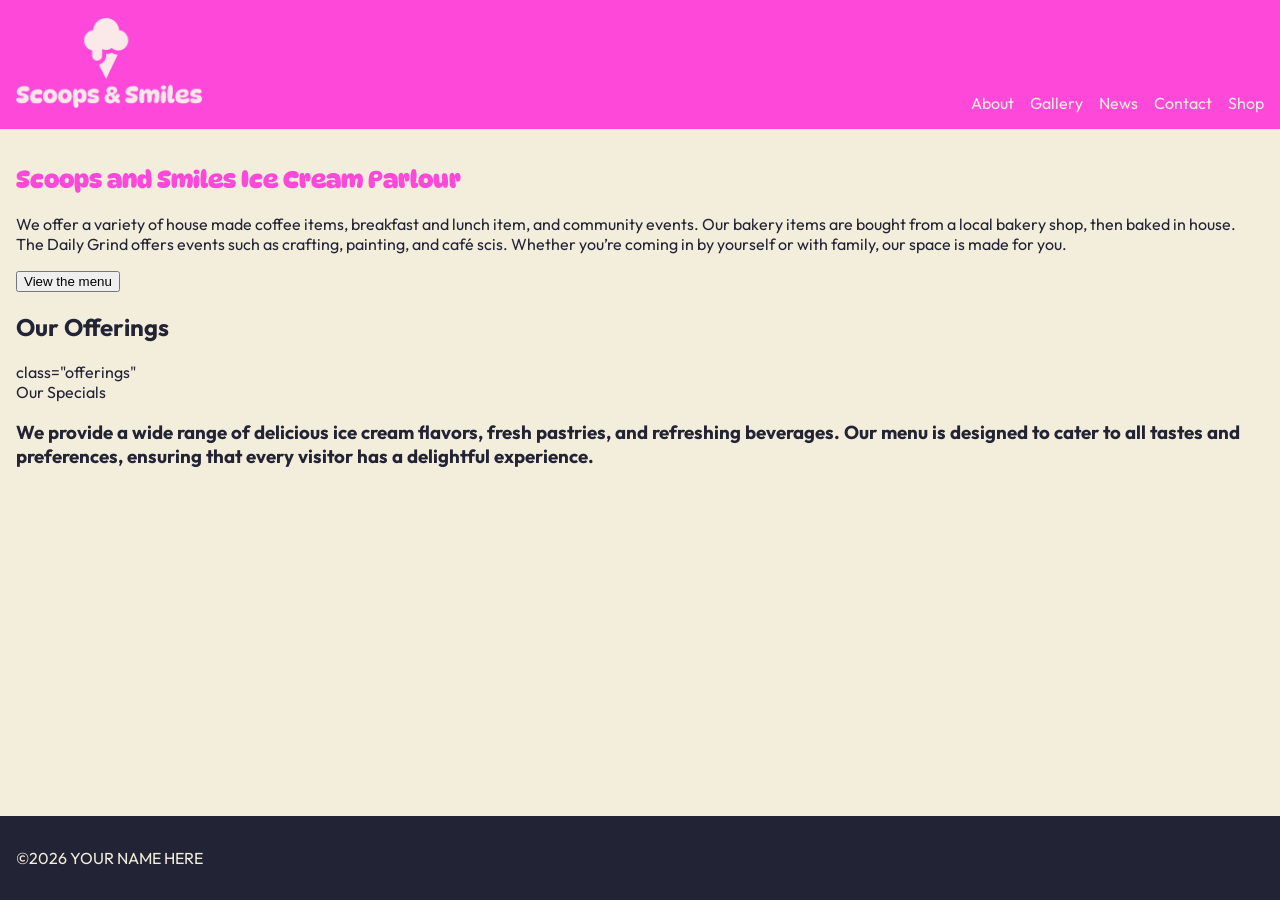
==== project2 2/index.html @ 6a730b3c "Add files via upload" ====
<!doctype html>
<html lang="en">
	<head>
		<meta charset="UTF-8" />
		<meta name="viewport" content="width=device-width, initial-scale=1.0" />
		<title>Scoops and Smiles Ice Cream Parlour</title>
		<!-- Google fonts code-->
		<link rel="preconnect" href="https://fonts.googleapis.com" />
		<link rel="preconnect" href="https://fonts.gstatic.com" crossorigin />
		<link
			href="https://fonts.googleapis.com/css2?family=DynaPuff:wght@600&family=Outfit:wght@400&display=swap"
			rel="stylesheet"
		/>
		<!-- End Google fonts code-->

		<link rel="stylesheet" href="style.css" />
	</head>
	<body>
		<header>
			<a href="index.html"
				><img src="img/logo.png" class="logo" alt="Scoops and Smiles Ice Cream Parlour logo"
			/></a>
			<nav>
				<a href="about.html">About </a>
				<a href="gallery.html">Gallery</a>
				<a href="news.html">News</a>
				<a href="contact.html">Contact</a>
				<a href="shop.html">Shop</a>
			</nav>
		</header>

		<main>
			<section>
			<h1>Scoops and Smiles Ice Cream Parlour</h1>
			<p>
				We offer a variety of house made coffee items, breakfast and lunch item, and community events. Our bakery items are bought from a local bakery shop, then baked in house. The Daily Grind offers events such as crafting, painting, and café scis. Whether you’re coming in by yourself or with family, our space is made for you.
			</p>
			<button>View the menu</button>
			</section>
			<h2>Our Offerings</h2>
				class="offerings"
				<div
				<h2>Our Specials</h2>
				<div Pastries></div>
				<div Food Items></div>
				<div Community></div>
					<h3 specials</h2>
				We provide a wide range of delicious ice cream flavors, fresh pastries, and refreshing beverages. Our menu is designed to cater to all tastes and preferences, ensuring that every visitor has a delightful experience.
			</div>
		</main>

		<footer>
			<p>©2026 YOUR NAME HERE</p>
		</footer>
	</body>
</html>
---- project2 2/style.css ----
:root {
	--color-dark: #222435;
	--color-light: #f3eddb;
	--color-brand: #fd48d9;
	--grid-size: 16px;
}

* {
	box-sizing: border-box;
}

html,
body {
	margin: 0;
	padding: 0;
}

body {
	display: flex;
	flex-direction: column;
	align-items: stretch;
	min-height: 100vh;
	color: var(--color-dark);
	background-color: var(--color-light);
	font-family: 'Outfit', sans-serif;
}

header {
	background-color: var(--color-dark);
	display: flex;
	align-items: center;
	padding: var(--grid-size);
}

main {
	flex: 1;
	padding: var(--grid-size);
}

h1
{
	font-family: 'DynaPuff', cursive;
	color: var(--color-brand);
}

footer {
	padding: var(--grid-size);
	color: var(--color-light);
	background-color: var(--color-dark);
}

img.logo {
	height: 93px;
	width: auto;
}

header {
	background: var(--color-brand);
	display: flex;
	justify-content: space-between;
	align-items: flex-end;
}

header nav {
	display: flex;
	gap: 16px;
}
header nav a {
	text-decoration: none;
	color: var(--color-light);
}
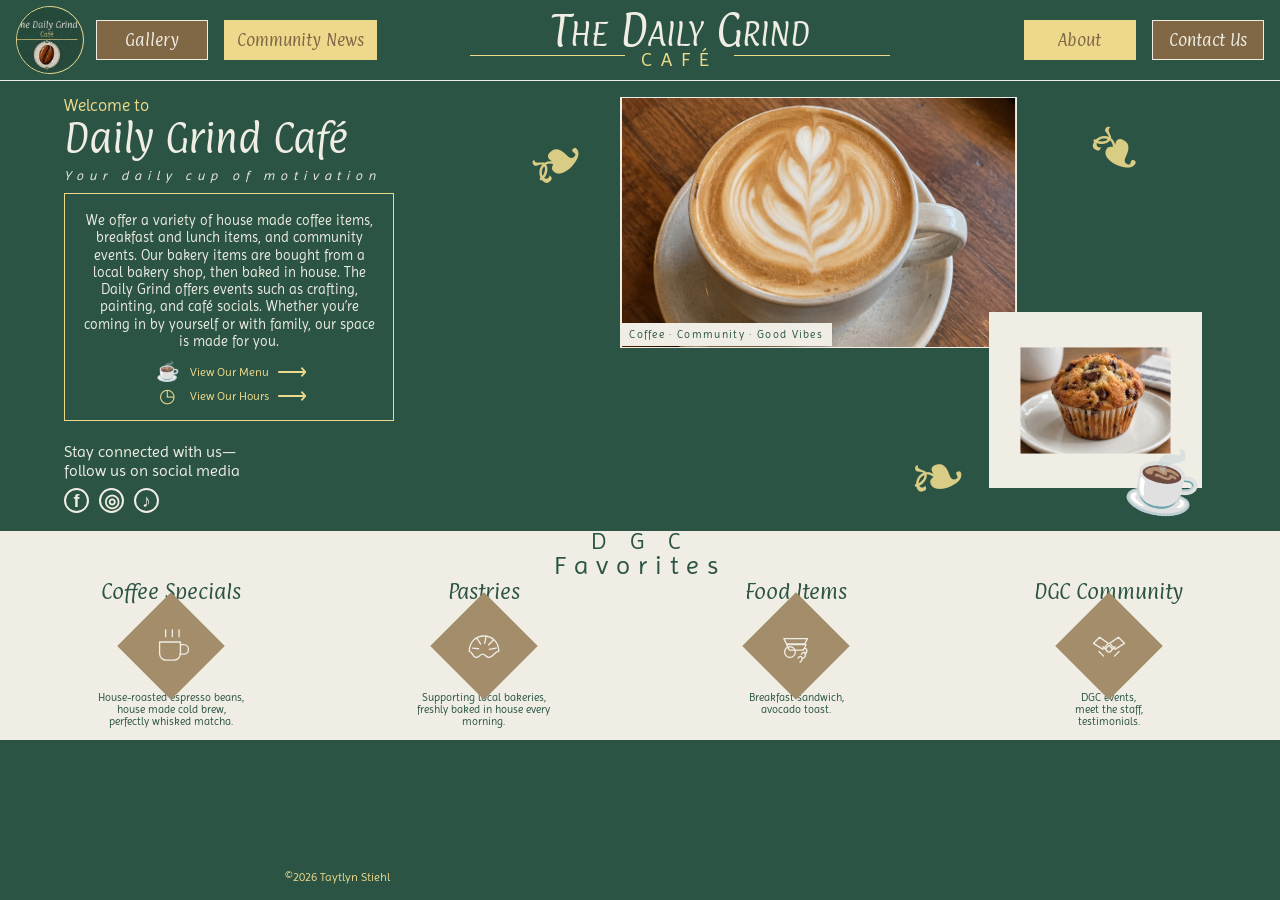
==== commit daaf7721: "Add files via upload" ====
--- a/project2 2/index.html
+++ b/project2 2/index.html
@@ -3,54 +3,124 @@
 	<head>
 		<meta charset="UTF-8" />
 		<meta name="viewport" content="width=device-width, initial-scale=1.0" />
-		<title>Scoops and Smiles Ice Cream Parlour</title>
-		<!-- Google fonts code-->
+		<title>The Daily Grind Café</title>
 		<link rel="preconnect" href="https://fonts.googleapis.com" />
 		<link rel="preconnect" href="https://fonts.gstatic.com" crossorigin />
 		<link
-			href="https://fonts.googleapis.com/css2?family=DynaPuff:wght@600&family=Outfit:wght@400&display=swap"
+			href="https://fonts.googleapis.com/css2?family=Imprima&family=Paprika&display=swap"
 			rel="stylesheet"
 		/>
-		<!-- End Google fonts code-->
-
 		<link rel="stylesheet" href="style.css" />
 	</head>
 	<body>
-		<header>
-			<a href="index.html"
-				><img src="img/logo.png" class="logo" alt="Scoops and Smiles Ice Cream Parlour logo"
-			/></a>
-			<nav>
-				<a href="about.html">About </a>
-				<a href="gallery.html">Gallery</a>
-				<a href="news.html">News</a>
-				<a href="contact.html">Contact</a>
-				<a href="shop.html">Shop</a>
+		<header class="landing-header">
+			<a class="landing-logo" href="index.html" aria-label="The Daily Grind Café home">
+				<img src="img/logo.png" alt="" />
+			</a>
+			<nav class="landing-nav landing-nav-left" aria-label="Main navigation">
+				<a class="landing-nav-link" href="gallery.html">Gallery</a>
+				<a class="landing-nav-link highlighted" href="news.html">Community News</a>
+			</nav>
+			<a class="landing-wordmark" href="index.html" aria-label="The Daily Grind Café">
+				<span>The Daily Grind</span>
+				<span class="cafe-label">Café</span>
+			</a>
+			<nav class="landing-nav landing-nav-right" aria-label="More navigation">
+				<a class="landing-nav-link highlighted" href="about.html">About</a>
+				<a class="landing-nav-link" href="contact.html">Contact Us</a>
 			</nav>
 		</header>
 
-		<main>
-			<section>
-			<h1>Scoops and Smiles Ice Cream Parlour</h1>
-			<p>
-				We offer a variety of house made coffee items, breakfast and lunch item, and community events. Our bakery items are bought from a local bakery shop, then baked in house. The Daily Grind offers events such as crafting, painting, and café scis. Whether you’re coming in by yourself or with family, our space is made for you.
-			</p>
-			<button>View the menu</button>
+		<main class="landing-main">
+			<section class="landing-hero" aria-labelledby="welcome-heading">
+				<div class="welcome-copy">
+					<p class="welcome-eyebrow">Welcome to</p>
+					<h1 id="welcome-heading">Daily Grind Café</h1>
+					<p class="welcome-tagline">Your daily cup of motivation</p>
+					<div class="welcome-card">
+						<p>
+							We offer a variety of house made coffee items, breakfast and lunch
+							items, and community events. Our bakery items are bought from a local
+							bakery shop, then baked in house. The Daily Grind offers events such
+							as crafting, painting, and café socials. Whether you’re coming in by
+							yourself or with family, our space is made for you.
+						</p>
+						<div class="welcome-actions">
+							<a href="menu.html"><span aria-hidden="true">☕</span> View Our Menu <span aria-hidden="true">⟶</span></a>
+							<a href="#social"><span aria-hidden="true">◷</span> View Our Hours <span aria-hidden="true">⟶</span></a>
+						</div>
+					</div>
+					<div class="social-links" id="social">
+						<p>Stay connected with us—<br />follow us on social media</p>
+						<div aria-label="Social media">
+							<a href="#social" aria-label="Facebook">f</a>
+							<a href="#social" aria-label="Instagram">◎</a>
+							<a href="#social" aria-label="TikTok">♪</a>
+						</div>
+					</div>
+				</div>
+
+				<div class="landing-art" aria-label="The Daily Grind café and community">
+					<div class="art-sprig sprig-one" aria-hidden="true">❧</div>
+					<div class="art-sprig sprig-two" aria-hidden="true">❧</div>
+					<div class="art-sprig sprig-three" aria-hidden="true">❧</div>
+					<div class="art-doodle doodle-cup" aria-hidden="true">☕</div>
+					<img
+						class="cafe-photo"
+						src="img/latte-picture.jpg"
+						alt="The Daily Grind café owners welcoming guests"
+					/>
+					<div class="photo-caption">Coffee · Community · Good Vibes</div>
+					<div class="art-logo">
+						<img src="img/pastery-pic.jpg" alt="The Daily Grind Café" />
+					</div>
+				</div>
 			</section>
-			<h2>Our Offerings</h2>
-				class="offerings"
-				<div
-				<h2>Our Specials</h2>
-				<div Pastries></div>
-				<div Food Items></div>
-				<div Community></div>
-					<h3 specials</h2>
-				We provide a wide range of delicious ice cream flavors, fresh pastries, and refreshing beverages. Our menu is designed to cater to all tastes and preferences, ensuring that every visitor has a delightful experience.
-			</div>
+
+			<section class="favorites" id="favorites" aria-labelledby="favorites-heading">
+				<h2 id="favorites-heading"><span>D G C</span><strong>Favorites</strong></h2>
+				<div class="favorite-grid">
+					<article class="favorite-item">
+						<h3>Coffee Specials</h3>
+						<div class="favorite-icon" aria-hidden="true">
+							<svg viewBox="0 0 64 64">
+								<path d="M15 25h31v17a10 10 0 0 1-10 10H25a10 10 0 0 1-10-10zM46 29h5a7 7 0 0 1 0 14h-6M24 7v10M34 7v10M44 7v10" />
+							</svg>
+						</div>
+						<p>House-roasted espresso beans,<br />house made cold brew,<br />perfectly whisked matcha.</p>
+					</article>
+					<article class="favorite-item">
+						<h3>Pastries</h3>
+						<div class="favorite-icon" aria-hidden="true">
+							<svg viewBox="0 0 64 64">
+								<path d="M10 39c0-13 9-23 22-23s22 10 22 23c-7 0-8 9-15 9-4 0-5-5-9-5s-5 5-10 5-5-9-10-9zM22 20l5 8M35 17l-2 10M46 22l-7 7M15 34l9 1M40 36l10-2" />
+							</svg>
+						</div>
+						<p>Supporting local bakeries,<br />freshly baked in house every<br />morning.</p>
+					</article>
+					<article class="favorite-item">
+						<h3>Food Items</h3>
+						<div class="favorite-icon" aria-hidden="true">
+							<svg viewBox="0 0 64 64">
+								<path d="M14 20h35l-4 8H18zM18 29h29l-4 8H22zM15 40a8 8 0 1 0 16 0 8 8 0 0 0-16 0zM40 43c5-7 9 2 3 6M42 37c5-7 9 2 3 6M35 49c5-7 9 2 3 6" />
+							</svg>
+						</div>
+						<p>Breakfast sandwich,<br />avocado toast.</p>
+					</article>
+					<article class="favorite-item">
+						<h3>DGC Community</h3>
+						<div class="favorite-icon" aria-hidden="true">
+							<svg viewBox="0 0 64 64">
+								<path d="m9 27 9-9 13 9-8 9zM55 27l-9-9-13 9 8 9zM23 32l7 7a4 4 0 0 0 6-5l-4-4M41 32l-7 7a4 4 0 0 1-6-5l4-4M17 39l7 7M47 39l-7 7" />
+							</svg>
+						</div>
+						<p>DGC events,<br />meet the staff,<br />testimonials.</p>
+					</article>
+				</div>
+			</section>
 		</main>
-
-		<footer>
-			<p>©2026 YOUR NAME HERE</p>
+		<footer class="landing-footer">
+			<p>©2026 Taytlyn Stiehl</p>
 		</footer>
 	</body>
 </html>
--- a/project2 2/style.css
+++ b/project2 2/style.css
@@ -1,8 +1,8 @@
 :root {
-	--color-dark: #222435;
-	--color-light: #f3eddb;
-	--color-brand: #fd48d9;
-	--grid-size: 16px;
+	--color-dark: #2b5444;
+	--color-light: #ecd98c;
+	--color-paper: #efede4;
+	--color-brown: #806745;
 }
 
 * {
@@ -12,60 +12,2210 @@
 html,
 body {
 	margin: 0;
-	padding: 0;
+	min-height: 100%;
 }
 
 body {
 	display: flex;
+	min-height: 100vh;
 	flex-direction: column;
-	align-items: stretch;
-	min-height: 100vh;
-	color: var(--color-dark);
-	background-color: var(--color-light);
-	font-family: 'Outfit', sans-serif;
-}
-
-header {
-	background-color: var(--color-dark);
-	display: flex;
-	align-items: center;
-	padding: var(--grid-size);
+	color: var(--color-dark);
+	background: var(--color-paper);
+	font-family: "Imprima", sans-serif;
+}
+
+header:not(.site-header):not(.landing-header) {
+	display: flex;
+	align-items: center;
+	padding: 16px;
+	background: var(--color-dark);
+}
+
+img.logo {
+	width: auto;
+	height: 120px;
+	margin-right: 16px;
+}
+
+footer:not(#owners) {
+	padding: 16px;
+	background: var(--color-dark);
+	color: var(--color-light);
+}
+
+h1,
+h2,
+h3,
+h4,
+h5,
+h6 {
+	color: var(--color-brown);
+	font-family: "Paprika", cursive;
+}
+
+.site-header {
+	display: flex;
+	min-height: 78px;
+	align-items: center;
+	justify-content: space-between;
+	gap: 24px;
+	padding: 6px 22px 6px 16px;
+	border-bottom: 7px solid var(--color-dark);
+	background: var(--color-dark);
+}
+
+.brand {
+	display: flex;
+	min-width: 0;
+	align-items: center;
+	gap: 22px;
+	color: var(--color-paper);
+	text-decoration: none;
+}
+
+.site-header img.logo {
+	display: block;
+	width: 78px;
+	height: 60px;
+	margin: 0;
+	object-fit: contain;
+}
+
+.brand-name {
+	font-family: "Paprika", cursive;
+	font-size: clamp(24px, 3.2vw, 40px);
+	font-variant: small-caps;
+	white-space: nowrap;
+}
+
+nav {
+	display: flex;
+	align-items: center;
+	justify-content: flex-end;
+	gap: clamp(12px, 4.5vw, 54px);
+	margin-left: auto;
+}
+
+nav a:not(.nav-link) {
+	color: var(--color-paper);
+}
+
+.nav-link {
+	display: inline-flex;
+	min-width: 115px;
+	min-height: 41px;
+	align-items: center;
+	justify-content: center;
+	padding: 6px 12px;
+	border: 1px solid var(--color-paper);
+	background: var(--color-brown);
+	color: var(--color-paper);
+	font-family: "Paprika", cursive;
+	font-size: 15px;
+	text-decoration: none;
+	white-space: nowrap;
+}
+
+.nav-link:nth-child(2),
+.nav-link.current {
+	background: var(--color-light);
+	color: var(--color-brown);
+}
+
+.nav-link:hover,
+.nav-link:focus-visible {
+	outline: 2px solid var(--color-light);
+	outline-offset: 3px;
 }
 
 main {
 	flex: 1;
-	padding: var(--grid-size);
-}
-
-h1
-{
-	font-family: 'DynaPuff', cursive;
-	color: var(--color-brand);
+	padding: 9px 18px 0;
+}
+
+h1,
+h2,
+p {
+	margin: 0;
+}
+
+h1,
+h2 {
+	font-family: "Paprika", cursive;
+	font-weight: 400;
+}
+
+.mission-section h1 {
+	margin: 0 0 1px 5px;
+	color: var(--color-dark);
+	font-size: clamp(25px, 3vw, 32px);
+	line-height: 1.3;
+}
+
+.mission-grid {
+	display: grid;
+	grid-template-columns: repeat(3, minmax(0, 1fr));
+	align-items: stretch;
+	justify-items: center;
+	gap: 24px;
+	padding: 0 16px;
+}
+
+.mission-card {
+	display: flex;
+	width: min(100%, 316px);
+	min-height: 234px;
+	align-items: stretch;
+	padding: 15px;
+	background: var(--color-dark);
+}
+
+.mission-card p {
+	display: flex;
+	align-items: center;
+	justify-content: center;
+	padding: 7px 12px;
+	background: var(--color-light);
+	font-size: clamp(17px, 1.8vw, 21px);
+	line-height: 1.22;
+	text-align: center;
+}
+
+.story-section {
+	margin: 1px 2px 0;
+}
+
+.story-section h2 {
+	color: var(--color-dark);
+	font-size: clamp(25px, 3vw, 32px);
+	line-height: 1.08;
+}
+
+.story-section p {
+	font-size: 13px;
+	font-style: italic;
+	line-height: 1.12;
 }
 
 footer {
-	padding: var(--grid-size);
+	display: grid;
+	grid-template-columns: minmax(220px, 30%) 1fr;
+	align-items: center;
+	column-gap: clamp(24px, 8vw, 96px);
+	row-gap: 0;
+	padding: 18px 4% 28px;
+	background: var(--color-dark);
+	color: var(--color-paper);
+}
+
+.owner-visual {
+	display: flex;
+	min-height: 212px;
+	align-items: center;
+	justify-content: center;
+	overflow: hidden;
+	background: var(--color-paper);
+}
+
+.owner-visual img {
+	display: block;
+	width: min(82%, 280px);
+	max-height: 190px;
+	object-fit: contain;
+}
+
+.owners-copy {
+	padding: 10px 16px;
+	background: var(--color-paper);
+	color: var(--color-dark);
+}
+
+.owners-copy h2 {
+	color: var(--color-dark);
+	margin-bottom: 2px;
+	font-size: 18px;
+	line-height: 1.25;
+}
+
+.owners-copy p {
+	font-size: 12px;
+	line-height: 1.17;
+}
+
+.copyright {
+	grid-column: 1 / -1;
+	margin-top: -14px;
+	font-size: 11px;
+	text-align: right;
+}
+
+@media (max-width: 850px) {
+	.site-header {
+		flex-wrap: wrap;
+		justify-content: center;
+		padding: 10px 16px 14px;
+	}
+
+	.brand {
+		justify-content: center;
+	}
+
+	nav {
+		width: 100%;
+		justify-content: center;
+		gap: 12px;
+	}
+
+	.nav-link {
+		min-width: 0;
+		flex: 1;
+	}
+
+	.mission-grid {
+		gap: 14px;
+		padding: 0;
+	}
+
+	.mission-card {
+		min-height: 205px;
+		padding: 10px;
+	}
+
+	.mission-card p {
+		padding: 7px;
+	}
+}
+
+@media (max-width: 600px) {
+	.site-header {
+		gap: 8px;
+	}
+
+	.brand {
+		gap: 12px;
+	}
+
+	.logo {
+		width: 64px;
+		height: 56px;
+	}
+
+	.brand-name {
+		font-size: clamp(22px, 7vw, 32px);
+	}
+
+	nav {
+		flex-wrap: wrap;
+	}
+
+	.nav-link {
+		min-width: calc(50% - 8px);
+		flex: 0 0 calc(50% - 8px);
+	}
+
+	main {
+		padding: 12px 14px 18px;
+	}
+
+	.mission-section h1 {
+		margin-bottom: 8px;
+	}
+
+	.mission-grid {
+		grid-template-columns: 1fr;
+		gap: 12px;
+	}
+
+	.mission-card {
+		width: 100%;
+		min-height: 0;
+	}
+
+	.mission-card p {
+		min-height: 140px;
+		font-size: 20px;
+	}
+
+	.story-section {
+		margin-top: 16px;
+	}
+
+	.story-section p {
+		font-size: 14px;
+		line-height: 1.35;
+	}
+
+	footer {
+		grid-template-columns: 1fr;
+		gap: 14px;
+		padding: 18px 14px;
+	}
+
+	.owner-visual {
+		min-height: 150px;
+	}
+
+	.owners-copy {
+		padding: 12px;
+	}
+
+	.owners-copy p {
+		margin-top: 5px;
+		font-size: 13px;
+		line-height: 1.35;
+	}
+
+	.copyright {
+		margin-top: 0;
+	}
+}
+
+.menu-page {
+	min-height: 100vh;
+	background: var(--color-dark);
+}
+
+.menu-footer {
+	display: flex;
+	justify-content: center;
+	padding: 0 16px 24px;
+}
+
+.back-home-footer {
+	display: flex;
+	justify-content: center;
+	padding: 18px 16px 24px;
+	background: var(--color-dark);
+}
+
+.menu-back-home,
+.back-home-link {
+	display: inline-flex;
+	min-height: 41px;
+	align-items: center;
+	justify-content: center;
+	padding: 6px 16px;
+	border: 1px solid var(--color-paper);
+	background: var(--color-brown);
+	color: var(--color-paper);
+	font-family: "Paprika", cursive;
+	text-decoration: none;
+}
+
+.menu-back-home:hover,
+.menu-back-home:focus-visible,
+.back-home-link:hover,
+.back-home-link:focus-visible {
+	outline: 2px solid var(--color-light);
+	outline-offset: 3px;
+}
+
+.menu-main {
+	position: relative;
+	display: flex;
+	flex: 1;
+	align-items: center;
+	justify-content: center;
+	overflow: hidden;
+	padding: 30px 0;
+	background: var(--color-dark);
+}
+
+.menu-board {
+	position: relative;
+	display: grid;
+	width: min(86%, 1300px);
+	min-height: 562px;
+	grid-template-columns: minmax(0, 1fr) 100px minmax(0, 1fr);
+	gap: 18px;
+	padding: 8px 50px 48px;
+	border: 2px solid #d5d0c2;
+	background: var(--color-paper);
+	color: var(--color-dark);
+}
+
+.menu-column {
+	min-width: 0;
+	text-align: center;
+}
+
+.menu-group {
+	position: relative;
+}
+
+.menu-group h1,
+.menu-section-title,
+.menu-item h2,
+.menu-item h3 {
+	margin: 0;
+	color: var(--color-dark);
+	font-family: "Paprika", cursive;
+	font-weight: 400;
+	line-height: 1.15;
+}
+
+.menu-group h1,
+.menu-section-title {
+	font-size: 14px;
+}
+
+.menu-subheading {
+	margin: 0 0 3px;
+	color: #a38d6b;
+	font-family: "Imprima", sans-serif;
+	font-size: 13px;
+	font-weight: 400;
+	letter-spacing: 0.04em;
+	line-height: 1.1;
+}
+
+.menu-item {
+	position: relative;
+	margin: 2px 0;
+}
+
+.menu-item h2,
+.menu-item h3 {
+	font-size: 13px;
+}
+
+.menu-item p {
+	max-width: 340px;
+	margin: 1px auto 0;
+	font-size: 9px;
+	line-height: 1.05;
+}
+
+.seasonal-group,
+.toast-group,
+.bowls-group {
+	margin-top: 12px;
+	padding-top: 6px;
+}
+
+.seasonal-group::before,
+.toast-group::before,
+.bowls-group::before {
+	position: absolute;
+	top: 0;
+	left: 28%;
+	width: 44%;
+	height: 1px;
+	background: #aab9ad;
+	content: "";
+}
+
+.seasonal-group > .menu-subheading,
+.toast-group > .menu-subheading,
+.bowls-group > .menu-subheading {
+	margin-bottom: 5px;
+}
+
+.sandwich-group .menu-item {
+	margin-top: 12px;
+}
+
+.sandwich-group .menu-item + .menu-item {
+	margin-top: 4px;
+}
+
+.sandwich-group .menu-item p,
+.toast-group .menu-item p,
+.bowls-group .menu-item p {
+	max-width: 340px;
+}
+
+.menu-center {
+	display: flex;
+	flex-direction: column;
+	align-items: center;
+	justify-content: space-around;
+	padding: 7px 0 22px;
+}
+
+.cup-mark {
+	width: 74px;
+	height: 66px;
+}
+
+.cup-mark svg {
+	width: 100%;
+	height: 100%;
+	overflow: visible;
+	fill: none;
+	stroke: var(--color-dark);
+	stroke-linecap: round;
+	stroke-linejoin: round;
+	stroke-width: 2.2;
+}
+
+.cup-mark .cup {
+	fill: var(--color-dark);
+}
+
+.cup-mark .handle {
+	fill: var(--color-paper);
+	stroke-width: 2;
+}
+
+.cup-mark .saucer {
+	stroke-width: 2;
+}
+
+.cup-mark .coffee {
+	stroke: var(--color-paper);
+	stroke-width: 1.2;
+}
+
+.cup-mark .steam {
+	stroke-width: 1.6;
+}
+
+.menu-flourish {
+	position: absolute;
+	width: 48px;
+	height: 104px;
 	color: var(--color-light);
-	background-color: var(--color-dark);
-}
-
-img.logo {
-	height: 93px;
-	width: auto;
-}
-
-header {
-	background: var(--color-brand);
-	display: flex;
-	justify-content: space-between;
-	align-items: flex-end;
-}
-
-header nav {
-	display: flex;
+}
+
+.menu-flourish svg {
+	width: 100%;
+	height: 100%;
+	fill: none;
+	stroke: currentColor;
+	stroke-linecap: round;
+	stroke-linejoin: round;
+	stroke-width: 1.4;
+}
+
+.flourish-top-left {
+	top: 24px;
+	left: 12px;
+	width: 37px;
+	height: 105px;
+}
+
+.flourish-bottom-left {
+	bottom: 24px;
+	left: 10px;
+	width: 54px;
+	height: 100px;
+	transform: rotate(-15deg);
+}
+
+.flourish-top-right {
+	top: 110px;
+	right: 10px;
+	width: 52px;
+	height: 92px;
+}
+
+.flourish-bottom-right {
+	right: 12px;
+	bottom: 62px;
+	width: 45px;
+	height: 88px;
+	transform: rotate(12deg);
+}
+
+.menu-sticker {
+	position: absolute;
+	z-index: 1;
+	display: grid;
+	width: 48px;
+	height: 44px;
+	place-content: center;
+	clip-path: polygon(50% 0%, 61% 28%, 94% 12%, 78% 43%, 100% 50%, 76% 60%, 91% 91%, 59% 75%, 50% 100%, 41% 75%, 9% 91%, 24% 60%, 0% 50%, 24% 42%, 8% 12%, 40% 28%);
+	background: var(--color-light);
+	color: var(--color-brown);
+	font-size: 7px;
+	line-height: 1;
+	text-align: center;
+	top: calc(50% - 22px);
+	transform: rotate(-10deg);
+}
+
+.sticker-left-one,
+.sticker-left-two,
+.sticker-left-three,
+.sticker-left-four {
+	left: -42px;
+}
+
+.sticker-middle-one {
+	right: -38px;
+}
+
+.sticker-middle-two {
+	left: -38px;
+}
+
+.sticker-right-one {
+	right: -40px;
+}
+
+.sticker-right-two {
+	right: -40px;
+}
+
+.menu-hours {
+	position: absolute;
+	right: 0;
+	bottom: 7px;
+	left: 0;
+	color: #628071;
+	text-align: center;
+}
+
+.menu-hours p {
+	font-size: 10px;
+	letter-spacing: 0.04em;
+}
+
+.menu-hours small {
+	font-size: 8px;
+}
+
+@media (max-width: 900px) {
+	.menu-main {
+		padding: 22px 0;
+	}
+
+	.menu-board {
+		width: 92%;
+		grid-template-columns: minmax(0, 1fr) minmax(0, 1fr);
+		gap: 28px;
+		padding: 18px 34px 50px;
+	}
+
+	.menu-center {
+		display: none;
+	}
+
+	.menu-sticker {
+		transform: scale(0.82) rotate(-10deg);
+	}
+}
+
+@media (max-width: 600px) {
+	.menu-main {
+		padding: 14px 0;
+	}
+
+	.menu-board {
+		align-self: flex-start;
+		width: calc(100% - 24px);
+		grid-template-columns: 1fr;
+		gap: 20px;
+		padding: 18px 18px 54px;
+	}
+
+	.menu-item p {
+		font-size: 11px;
+	}
+
+	.menu-sticker,
+	.menu-flourish {
+		display: none;
+	}
+
+	.seasonal-group,
+	.toast-group,
+	.bowls-group {
+		margin-top: 14px;
+	}
+}
+
+.contact-page {
+	min-height: 100vh;
+	background: var(--color-paper);
+}
+
+.contact-header {
+	min-height: 78px;
+	padding-right: 20px;
+	padding-left: 20px;
+	border-bottom: 0;
+}
+
+.contact-header .brand {
+	gap: clamp(18px, 5vw, 64px);
+}
+
+.contact-header .brand-name {
+	font-size: clamp(24px, 3.2vw, 40px);
+}
+
+.contact-header .nav-link {
+	min-width: 112px;
+	min-height: 40px;
+}
+
+.contact-header .nav-link:nth-child(3) {
+	border-color: var(--color-light);
+	background: var(--color-light);
+	color: var(--color-brown);
+}
+
+.contact-header .nav-link.current {
+	border-color: var(--color-paper);
+	background: var(--color-brown);
+	color: var(--color-paper);
+}
+
+.contact-main {
+	position: relative;
+	display: flex;
+	width: min(100% - 36px, 1400px);
+	flex: 1;
+	flex-direction: column;
+	margin: 0 auto 18px;
+	padding: 18px 8px 18px;
+	overflow: hidden;
+	background: var(--color-paper);
+}
+
+.contact-intro {
+	position: relative;
+	z-index: 1;
+	margin-bottom: 34px;
+	text-align: center;
+}
+
+.contact-intro h1 {
+	color: var(--color-dark);
+	font-size: clamp(48px, 7vw, 78px);
+	font-weight: 400;
+	line-height: 1.14;
+}
+
+.contact-intro p {
+	color: var(--color-dark);
+	font-family: "Paprika", cursive;
+	font-size: clamp(14px, 1.75vw, 19px);
+	font-style: italic;
+	line-height: 1.45;
+}
+
+.contact-content {
+	position: relative;
+	z-index: 1;
+	display: grid;
+	min-height: 425px;
+	grid-template-columns: minmax(0, 0.88fr) minmax(0, 1.12fr);
+}
+
+.contact-details {
+	padding: 14px 28px 16px 8px;
+	border-right: 1px solid #b0a994;
+}
+
+.contact-details h2 {
+	color: var(--color-dark);
+	font-size: 24px;
+	font-weight: 400;
+}
+
+.contact-list {
+	display: grid;
+	gap: 14px;
+	margin: 28px 0 42px;
+	padding: 0;
+	list-style: none;
+}
+
+.contact-list li {
+	display: grid;
+	grid-template-columns: 35px minmax(0, 1fr);
+	align-items: center;
+	gap: 10px;
+	font-size: clamp(17px, 2vw, 24px);
+}
+
+.contact-list svg {
+	width: 32px;
+	height: 40px;
+	fill: none;
+	stroke: var(--color-dark);
+	stroke-linecap: round;
+	stroke-linejoin: round;
+	stroke-width: 1.6;
+}
+
+.contact-list li:nth-child(2) svg {
+	width: 36px;
+}
+
+.contact-list li:nth-child(3) svg {
+	width: 37px;
+	height: 34px;
+}
+
+.contact-list a {
+	color: var(--color-dark);
+	text-decoration: none;
+}
+
+.contact-list a:hover,
+.contact-list a:focus-visible {
+	text-decoration: underline;
+}
+
+.contact-hours {
+	padding-top: 16px;
+	border-top: 1px solid #b0a994;
+}
+
+.contact-hours p {
+	margin-top: 28px;
+	font-size: clamp(17px, 2vw, 23px);
+}
+
+.contact-form {
+	display: grid;
+	grid-template-rows: auto auto minmax(145px, auto) 52px;
+	align-content: start;
+	gap: 56px;
+	padding: 26px 12px 0 42px;
+}
+
+.form-name-row {
+	display: grid;
+	grid-template-columns: 1fr 1fr;
+	gap: 24px;
+}
+
+.form-field {
+	display: grid;
+	grid-template-columns: max-content minmax(0, 1fr);
+	align-items: center;
+	gap: 10px;
+	color: var(--color-dark);
+	font-size: 16px;
+}
+
+.form-field input,
+.form-field textarea {
+	width: 100%;
+	min-width: 0;
+	border: 0;
+	border-radius: 0;
+	background: #91a397;
+	color: var(--color-dark);
+	font: inherit;
+}
+
+.form-field input {
+	height: 25px;
+	padding: 3px 7px;
+}
+
+.form-field textarea {
+	min-height: 145px;
+	padding: 8px;
+	resize: vertical;
+}
+
+.form-message textarea {
+	width: calc(100% - 48px);
+}
+
+.form-field input:focus-visible,
+.form-field textarea:focus-visible {
+	outline: 2px solid var(--color-dark);
+	outline-offset: 2px;
+}
+
+.form-email {
+	width: 68%;
+}
+
+.form-message {
+	grid-template-columns: max-content minmax(0, 1fr);
+	align-items: start;
 	gap: 16px;
 }
-header nav a {
+
+.form-message > span {
+	padding-top: 2px;
+}
+
+.send-message {
+	display: flex;
+	width: 100%;
+	align-items: center;
+	justify-content: center;
+	gap: 12px;
+	border: 0;
+	background: #91a397;
+	color: var(--color-paper);
+	font: inherit;
+	font-size: 15px;
+	cursor: pointer;
+}
+
+.send-message:hover,
+.send-message:focus-visible {
+	background: var(--color-dark);
+	outline: 2px solid #91a397;
+	outline-offset: 2px;
+}
+
+.send-message span {
+	font-size: 22px;
+}
+
+.contact-flourish {
+	position: absolute;
+	z-index: 0;
+	width: 75px;
+	color: var(--color-dark);
+	pointer-events: none;
+}
+
+.contact-flourish svg {
+	width: 100%;
+	height: 100%;
+	fill: none;
+	stroke: currentColor;
+	stroke-linecap: round;
+	stroke-linejoin: round;
+	stroke-width: 1.8;
+}
+
+.contact-flourish-top {
+	top: 0;
+	left: 0;
+	width: 50px;
+	height: 100px;
+}
+
+.contact-flourish-mid {
+	top: 53%;
+	left: calc(44% - 28px);
+	width: 42px;
+	height: 76px;
+	opacity: 0.72;
+}
+
+.contact-flourish-right {
+	top: 54%;
+	right: 0;
+	width: 58px;
+	height: 92px;
+}
+
+.contact-flourish-bottom {
+	top: 76%;
+	bottom: auto;
+	left: 37%;
+	width: 54px;
+	height: 80px;
+}
+
+@media (max-width: 900px) {
+	.contact-header {
+		flex-wrap: wrap;
+		justify-content: center;
+		padding: 10px 16px 14px;
+	}
+
+	.contact-header .brand {
+		justify-content: center;
+	}
+
+	.contact-header nav {
+		width: 100%;
+		justify-content: center;
+		gap: 12px;
+	}
+
+	.contact-header .nav-link {
+		min-width: 0;
+		flex: 1;
+	}
+
+	.contact-content {
+		grid-template-columns: minmax(0, 0.85fr) minmax(0, 1.15fr);
+	}
+
+	.contact-details {
+		padding-right: 18px;
+	}
+
+	.contact-form {
+		gap: 30px;
+		padding-left: 24px;
+	}
+
+	.form-name-row {
+		gap: 14px;
+	}
+
+	.form-field {
+		grid-template-columns: 1fr;
+		gap: 5px;
+	}
+
+	.form-message {
+		grid-template-columns: 1fr;
+	}
+
+	.form-email {
+		width: 100%;
+	}
+
+	.contact-flourish-mid {
+		top: 56%;
+		left: calc(42% - 22px);
+	}
+
+	.contact-flourish-right {
+		right: 0;
+		width: 42px;
+		height: 76px;
+	}
+}
+
+@media (max-width: 600px) {
+	.contact-header {
+		gap: 8px;
+	}
+
+	.contact-header .brand {
+		gap: 12px;
+	}
+
+	.contact-header img.logo {
+		width: 64px;
+		height: 56px;
+	}
+
+	.contact-header .brand-name {
+		font-size: clamp(22px, 7vw, 32px);
+	}
+
+	.contact-header nav {
+		flex-wrap: wrap;
+	}
+
+	.contact-header .nav-link {
+		min-width: calc(50% - 8px);
+		flex: 0 0 calc(50% - 8px);
+	}
+
+	.contact-main {
+		width: calc(100% - 24px);
+		margin-bottom: 12px;
+		padding: 20px 14px;
+	}
+
+	.contact-intro {
+		margin-bottom: 24px;
+	}
+
+	.contact-intro h1 {
+		font-size: clamp(42px, 12vw, 58px);
+	}
+
+	.contact-intro p {
+		margin-top: 8px;
+		font-size: 14px;
+	}
+
+	.contact-content {
+		grid-template-columns: 1fr;
+	}
+
+	.contact-details {
+		padding: 0 0 22px;
+		border-right: 0;
+		border-bottom: 1px solid #b0a994;
+	}
+
+	.contact-list {
+		gap: 12px;
+		margin: 20px 0 24px;
+	}
+
+	.contact-list li {
+		font-size: 17px;
+	}
+
+	.contact-hours p {
+		margin-top: 14px;
+		font-size: 17px;
+	}
+
+	.contact-form {
+		grid-template-rows: auto auto minmax(150px, auto) 48px;
+		gap: 18px;
+		padding: 22px 0 0;
+	}
+
+	.form-name-row {
+		gap: 14px;
+	}
+
+	.form-message textarea {
+		min-height: 150px;
+	}
+
+	.contact-flourish-top {
+		top: 2px;
+		left: -10px;
+		width: 42px;
+		height: 90px;
+		opacity: 0.45;
+	}
+
+	.contact-flourish-mid {
+		display: none;
+	}
+
+	.contact-flourish-right {
+		display: none;
+	}
+
+	.contact-flourish-bottom {
+		right: 8px;
+		bottom: 0;
+		left: auto;
+		width: 46px;
+		height: 72px;
+		opacity: 0.55;
+	}
+}
+
+.landing-header {
+	display: grid;
+	min-height: 78px;
+	grid-template-columns: 68px minmax(150px, 1fr) minmax(250px, 1.7fr) minmax(150px, 1fr);
+	align-items: center;
+	gap: 12px;
+	padding: 6px 16px;
+	border-bottom: 1px solid var(--color-paper);
+	background: var(--color-dark);
+}
+
+.landing-logo {
+	display: block;
+	width: 68px;
+	height: 68px;
+	overflow: hidden;
+	border: 1px solid var(--color-light);
+	border-radius: 50%;
+}
+
+.landing-logo img {
+	width: 100%;
+	height: 100%;
+	object-fit: cover;
+}
+
+.landing-nav {
+	display: flex;
+	align-items: center;
+	gap: 16px;
+	margin: 0;
+}
+
+.landing-nav-left {
+	justify-content: flex-start;
+}
+
+.landing-nav-right {
+	justify-content: flex-end;
+}
+
+.landing-nav-link {
+	display: inline-flex;
+	min-width: 112px;
+	min-height: 40px;
+	align-items: center;
+	justify-content: center;
+	padding: 7px 12px;
+	border: 1px solid var(--color-paper);
+	background: var(--color-brown);
+	color: var(--color-paper) !important;
+	font-family: "Paprika", cursive;
+	font-size: 14px;
 	text-decoration: none;
+	white-space: nowrap;
+}
+
+.landing-nav-link.highlighted {
+	border-color: var(--color-light);
+	background: var(--color-light);
+	color: var(--color-brown) !important;
+}
+
+.landing-nav-link:hover,
+.landing-nav-link:focus-visible {
+	outline: 2px solid var(--color-paper);
+	outline-offset: 2px;
+}
+
+.landing-wordmark {
+	display: flex;
+	flex-direction: column;
+	align-items: center;
+	color: var(--color-paper);
+	font-family: "Paprika", cursive;
+	font-size: clamp(24px, 3.2vw, 38px);
+	font-variant: small-caps;
+	line-height: 1.05;
+	text-decoration: none;
+	white-space: nowrap;
+}
+
+.landing-wordmark::after {
+	position: absolute;
+	width: min(36vw, 420px);
+	height: 1px;
+	margin-top: 45px;
+	background: var(--color-light);
+	content: "";
+}
+
+.landing-wordmark .cafe-label {
+	z-index: 1;
+	padding: 0 16px;
+	background: var(--color-dark);
 	color: var(--color-light);
-}
+	font-family: "Imprima", sans-serif;
+	font-size: 20px;
+	letter-spacing: 0.45em;
+	text-transform: uppercase;
+}
+
+.landing-main {
+	display: flex;
+	flex-direction: column;
+	padding: 0;
+	background: var(--color-dark);
+}
+
+.landing-hero {
+	display: grid;
+	min-height: 450px;
+	grid-template-columns: minmax(310px, 36%) 1fr;
+	gap: 28px;
+	padding: 14px 5% 18px;
+	background: var(--color-dark);
+	color: var(--color-paper);
+}
+
+.welcome-copy {
+	display: flex;
+	flex-direction: column;
+	align-items: flex-start;
+	padding-top: 0;
+}
+
+.welcome-eyebrow {
+	color: var(--color-light);
+	font-size: 17px;
+	line-height: 1.2;
+}
+
+.welcome-copy h1 {
+	margin-top: 2px;
+	color: var(--color-paper);
+	font-size: clamp(26px, 3vw, 34px);
+	font-weight: 400;
+	line-height: 1.2;
+}
+
+.welcome-tagline {
+	margin-top: 10px;
+	color: var(--color-paper);
+	font-size: 13px;
+	font-style: italic;
+	letter-spacing: 0.45em;
+	white-space: nowrap;
+}
+
+.welcome-card {
+	width: min(100%, 330px);
+	margin-top: 10px;
+	padding: 18px 14px 12px;
+	border: 1px solid var(--color-light);
+	text-align: center;
+}
+
+.welcome-card > p {
+	color: var(--color-paper);
+	font-size: 14px;
+	line-height: 1.23;
+}
+
+.welcome-actions {
+	display: grid;
+	justify-content: center;
+	margin-top: 10px;
+}
+
+.welcome-actions a {
+	display: grid;
+	grid-template-columns: 28px auto 28px;
+	align-items: center;
+	gap: 8px;
+	color: var(--color-light);
+	font-size: 12px;
+	text-align: left;
+	text-decoration: none;
+}
+
+.welcome-actions a span:first-child {
+	font-size: 19px;
+	text-align: center;
+}
+
+.welcome-actions a span:last-child {
+	font-size: 21px;
+}
+
+.welcome-actions a:hover,
+.welcome-actions a:focus-visible {
+	text-decoration: underline;
+}
+
+.social-links {
+	margin-top: auto;
+	padding-top: 14px;
+	color: var(--color-paper);
+}
+
+.social-links p {
+	font-size: 16px;
+	line-height: 1.2;
+}
+
+.social-links > div {
+	display: flex;
+	gap: 10px;
+	margin-top: 8px;
+}
+
+.social-links a {
+	display: grid;
+	width: 25px;
+	height: 25px;
+	place-items: center;
+	border: 2px solid var(--color-paper);
+	border-radius: 50%;
+	color: var(--color-paper);
+	font-family: Arial, sans-serif;
+	font-size: 18px;
+	font-weight: 700;
+	line-height: 1;
+	text-decoration: none;
+}
+
+.landing-art {
+	position: relative;
+	min-height: 410px;
+}
+
+.cafe-photo {
+	position: absolute;
+	top: 2px;
+	left: 16%;
+	width: min(56%, 410px);
+	height: 60%;
+	border: 1px solid var(--color-paper);
+	object-fit: cover;
+	object-position: center 38%;
+}
+
+.photo-caption {
+	position: absolute;
+	top: calc(60% - 23px);
+	left: 16%;
+	padding: 5px 9px;
+	background: var(--color-paper);
+	color: var(--color-dark);
+	font-size: 11px;
+	letter-spacing: 0.12em;
+}
+
+.art-logo {
+	position: absolute;
+	right: 2%;
+	bottom: 6%;
+	display: grid;
+	width: 30%;
+	height: 42%;
+	place-items: center;
+	border: 1px solid var(--color-paper);
+	background: var(--color-paper);
+}
+
+.art-logo img {
+	width: 72%;
+	height: 84%;
+	object-fit: contain;
+}
+
+.art-sprig {
+	position: absolute;
+	z-index: 1;
+	color: var(--color-light);
+	font-family: Georgia, serif;
+	font-size: 70px;
+	font-weight: 400;
+	line-height: 1;
+	opacity: 0.9;
+	transform: rotate(-35deg);
+}
+
+.sprig-one {
+	top: 8%;
+	left: 3%;
+}
+
+.sprig-two {
+	top: 5%;
+	right: 10%;
+	transform: rotate(35deg);
+}
+
+.sprig-three {
+	right: 35%;
+	bottom: 0;
+	transform: rotate(-10deg);
+}
+
+.art-doodle {
+	position: absolute;
+	z-index: 1;
+	color: var(--color-light);
+	font-size: 62px;
+	line-height: 1;
+}
+
+.doodle-cup {
+	right: 2%;
+	bottom: 0;
+	transform: rotate(10deg);
+}
+
+.favorites {
+	padding: 0 24px 12px;
+	background: var(--color-paper);
+	color: var(--color-dark);
+}
+
+.favorites h2 {
+	display: flex;
+	min-height: 45px;
+	flex-direction: column;
+	align-items: center;
+	justify-content: center;
+	margin: 0;
+	color: var(--color-dark);
+	font-family: "Imprima", sans-serif;
+	font-size: 27px;
+	font-weight: 400;
+	line-height: 0.95;
+}
+
+.favorites h2 span {
+	font-size: 23px;
+	letter-spacing: 0.38em;
+}
+
+.favorites h2 strong {
+	font-size: 26px;
+	font-weight: 400;
+	letter-spacing: 0.3em;
+}
+
+.favorite-grid {
+	display: grid;
+	grid-template-columns: repeat(4, minmax(0, 1fr));
+	gap: 18px;
+}
+
+.favorite-item {
+	display: flex;
+	flex-direction: column;
+	align-items: center;
+	text-align: center;
+}
+
+.favorite-item h3 {
+	min-height: 30px;
+	margin: 0;
+	color: var(--color-dark);
+	font-size: 18px;
+	font-weight: 400;
+}
+
+.favorite-icon {
+	display: grid;
+	width: 76px;
+	height: 76px;
+	place-items: center;
+	background: #a38d6b;
+	transform: rotate(45deg);
+}
+
+.favorite-icon svg {
+	width: 43px;
+	height: 43px;
+	overflow: visible;
+	fill: none;
+	stroke: var(--color-paper);
+	stroke-linecap: round;
+	stroke-linejoin: round;
+	stroke-width: 2;
+	transform: rotate(-45deg);
+}
+
+.favorite-item p {
+	margin-top: 8px;
+	color: var(--color-dark);
+	font-size: 11px;
+	line-height: 1.12;
+}
+
+.landing-footer {
+	padding: 12px 20px;
+	background: var(--color-dark);
+	color: var(--color-paper);
+	font-size: 12px;
+	text-align: right;
+}
+
+@media (max-width: 900px) {
+	.landing-header {
+		grid-template-columns: 58px 1fr 1.3fr;
+		gap: 8px;
+		padding: 6px 10px;
+	}
+
+	.landing-logo {
+		width: 56px;
+		height: 56px;
+	}
+
+	.landing-nav-left {
+		grid-column: 2;
+	}
+
+	.landing-wordmark {
+		grid-column: 3;
+		grid-row: 1;
+	}
+
+	.landing-nav-right {
+		grid-column: 2 / -1;
+		grid-row: 2;
+		justify-content: center;
+	}
+
+	.landing-nav-left {
+		justify-content: flex-end;
+	}
+
+	.landing-nav-link {
+		min-width: 96px;
+		min-height: 36px;
+		font-size: 12px;
+	}
+
+	.landing-wordmark::after {
+		display: none;
+	}
+
+	.landing-hero {
+		grid-template-columns: minmax(260px, 42%) 1fr;
+		gap: 16px;
+		padding-right: 4%;
+		padding-left: 4%;
+	}
+
+	.welcome-tagline {
+		letter-spacing: 0.27em;
+	}
+
+	.art-sprig {
+		font-size: 52px;
+	}
+}
+
+@media (max-width: 600px) {
+	.landing-header {
+		grid-template-columns: 52px 1fr;
+		padding: 8px 12px 10px;
+	}
+
+	.landing-logo {
+		width: 50px;
+		height: 50px;
+	}
+
+	.landing-wordmark {
+		grid-column: 2;
+		grid-row: 1;
+		font-size: 25px;
+	}
+
+	.landing-nav-left,
+	.landing-nav-right {
+		grid-column: 1 / -1;
+		justify-content: center;
+		width: 100%;
+		margin-left: 0;
+	}
+
+	.landing-nav {
+		gap: 8px;
+	}
+
+	.landing-nav-left {
+		grid-row: 2;
+	}
+
+	.landing-nav-right {
+		grid-row: 3;
+	}
+
+	.landing-nav-link {
+		min-width: 0;
+		flex: 1;
+	}
+
+	.landing-hero {
+		grid-template-columns: 1fr;
+		gap: 18px;
+		padding: 18px 18px 22px;
+	}
+
+	.welcome-copy {
+		align-items: center;
+		text-align: center;
+	}
+
+	.welcome-copy h1 {
+		font-size: 32px;
+	}
+
+	.welcome-tagline {
+		font-size: 11px;
+		letter-spacing: 0.28em;
+	}
+
+	.welcome-card {
+		width: 100%;
+	}
+
+	.social-links {
+		align-self: flex-start;
+		margin-top: 16px;
+		padding-top: 0;
+		text-align: left;
+	}
+
+	.landing-art {
+		min-height: 280px;
+	}
+
+	.cafe-photo {
+		left: 6%;
+		width: 66%;
+		height: 70%;
+	}
+
+	.photo-caption {
+		top: calc(70% - 22px);
+		left: 6%;
+		font-size: 9px;
+	}
+
+	.art-logo {
+		right: 2%;
+		bottom: 2%;
+		width: 35%;
+		height: 44%;
+	}
+
+	.sprig-one {
+		left: 0;
+	}
+
+	.sprig-two {
+		right: 3%;
+	}
+
+	.sprig-three {
+		right: 29%;
+		bottom: -5%;
+	}
+
+	.doodle-cup {
+		right: 0;
+		bottom: -5%;
+		font-size: 44px;
+	}
+
+	.favorites {
+		padding: 4px 14px 18px;
+	}
+
+	.favorite-grid {
+		grid-template-columns: repeat(2, minmax(0, 1fr));
+		row-gap: 22px;
+	}
+}
+
+.gallery-page {
+	min-height: 100vh;
+	background: var(--color-paper);
+	color: var(--color-dark);
+}
+
+.gallery-page-label {
+	margin: 3px 25px 6px;
+	color: #898a84;
+	font-size: 14px;
+	line-height: 1.2;
+}
+
+.gallery-header {
+	display: flex;
+	min-height: 48px;
+	align-items: center;
+	gap: 12px;
+	margin: 0 10px 0 3.2%;
+	padding: 4px 12px;
+	background: var(--color-dark);
+}
+
+.gallery-logo {
+	display: block;
+	width: 48px;
+	height: 40px;
+	flex: 0 0 auto;
+}
+
+.gallery-logo img {
+	display: block;
+	width: 100%;
+	height: 100%;
+	object-fit: contain;
+}
+
+.gallery-wordmark {
+	color: var(--color-paper);
+	font-family: "Paprika", cursive;
+	font-size: clamp(20px, 3.5vw, 29px);
+	font-variant: small-caps;
+	text-decoration: none;
+	white-space: nowrap;
+}
+
+.gallery-nav {
+	display: flex;
+	align-items: center;
+	justify-content: flex-end;
+	gap: clamp(10px, 4.2vw, 34px);
+	margin-left: auto;
+}
+
+.gallery-nav-link {
+	display: inline-flex;
+	min-width: 72px;
+	min-height: 27px;
+	align-items: center;
+	justify-content: center;
+	padding: 3px 8px;
+	border: 1px solid var(--color-paper);
+	background: var(--color-brown);
+	color: var(--color-paper);
+	font-family: "Paprika", cursive;
+	font-size: 11px;
+	line-height: 1.05;
+	text-align: center;
+	text-decoration: none;
+}
+
+.gallery-nav-link.highlighted {
+	border-color: var(--color-light);
+	background: var(--color-light);
+	color: var(--color-brown);
+}
+
+.gallery-nav-link:hover,
+.gallery-nav-link:focus-visible {
+	outline: 2px solid var(--color-paper);
+	outline-offset: 2px;
+}
+
+.gallery-main {
+	flex: 1;
+	padding: 2px 5% 0;
+	background: var(--color-paper);
+}
+
+.gallery-intro h1 {
+	margin: 0;
+	color: var(--color-dark);
+	font-family: "Paprika", cursive;
+	font-size: 18px;
+	font-weight: 400;
+	line-height: 1.25;
+}
+
+.gallery-intro p {
+	max-width: 1180px;
+	margin: 0;
+	color: var(--color-dark);
+	font-size: 15px;
+	line-height: 1.07;
+}
+
+.gallery-grid {
+	display: grid;
+	grid-template-columns: repeat(3, minmax(0, 1fr));
+	gap: 42px clamp(30px, 7.5vw, 58px);
+	margin: 16px 0 0 14px;
+}
+
+.gallery-photo {
+	position: relative;
+	aspect-ratio: 1;
+	min-width: 0;
+	margin: 0;
+}
+
+.gallery-photo img {
+	display: block;
+	width: 100%;
+	height: 100%;
+	border-radius: 22px;
+	object-fit: cover;
+}
+
+.staff-pick-label {
+	position: absolute;
+	z-index: 1;
+	top: -12px;
+	right: -20px;
+	display: grid;
+	width: 56px;
+	height: 56px;
+	place-items: center;
+	padding: 0 9px;
+	color: var(--color-light);
+	font-family: "Paprika", cursive;
+	font-size: 7px;
+	line-height: 1.05;
+	text-align: center;
+}
+
+.staff-pick-label::before {
+	position: absolute;
+	z-index: -1;
+	inset: 0;
+	clip-path: polygon(50% 0, 61% 34%, 100% 28%, 73% 53%, 85% 96%, 50% 72%, 15% 96%, 27% 53%, 0 28%, 39% 34%);
+	background: var(--color-dark);
+	content: "";
+	transform: rotate(12deg);
+}
+
+.gallery-footer {
+	display: flex;
+	justify-content: flex-start;
+	padding: 14px 6.8% 18px;
+	background: var(--color-paper);
+	color: var(--color-dark);
+}
+
+.gallery-home-button {
+	display: inline-flex;
+	min-height: 40px;
+	align-items: center;
+	justify-content: center;
+	padding: 8px 16px;
+	border: 1px solid var(--color-dark);
+	border-radius: 4px;
+	background: var(--color-dark);
+	color: var(--color-paper);
+	font-family: "Paprika", cursive;
+	font-size: 13px;
+	text-decoration: none;
+}
+
+.gallery-home-button:hover,
+.gallery-home-button:focus-visible {
+	outline: 2px solid var(--color-brown);
+	outline-offset: 3px;
+}
+
+@media (max-width: 720px) {
+	.gallery-header {
+		flex-wrap: wrap;
+		gap: 8px 10px;
+		margin-right: 3.2%;
+		padding: 5px 10px;
+	}
+
+	.gallery-logo {
+		width: 42px;
+		height: 38px;
+	}
+
+	.gallery-wordmark {
+		font-size: clamp(19px, 4.5vw, 27px);
+	}
+
+	.gallery-nav {
+		order: 1;
+		width: 100%;
+		gap: 8px;
+	}
+
+	.gallery-nav-link {
+		min-width: 0;
+		min-height: 30px;
+		flex: 1;
+		padding: 4px;
+		font-size: 10px;
+	}
+
+	.gallery-main {
+		padding: 8px 5% 0;
+	}
+
+	.gallery-grid {
+		gap: 28px 24px;
+		margin-left: 0;
+	}
+}
+
+@media (max-width: 480px) {
+	.gallery-page-label {
+		margin-left: 16px;
+	}
+
+	.gallery-header {
+		margin: 0 10px;
+	}
+
+	.gallery-main {
+		padding-right: 16px;
+		padding-left: 16px;
+	}
+
+	.gallery-intro p {
+		font-size: 14px;
+		line-height: 1.2;
+	}
+
+	.gallery-grid {
+		grid-template-columns: repeat(2, minmax(0, 1fr));
+		gap: 26px 18px;
+		margin-top: 20px;
+	}
+
+	.gallery-photo img {
+		border-radius: 16px;
+	}
+
+	.gallery-footer {
+		padding: 16px;
+	}
+
+	.staff-pick-label {
+		top: -10px;
+		right: -14px;
+		width: 48px;
+		height: 48px;
+		font-size: 6px;
+	}
+}
+
+@media (max-width: 340px) {
+	.gallery-grid {
+		grid-template-columns: 1fr;
+	}
+}
+
+.news-page {
+	min-height: 100vh;
+	background: var(--color-paper);
+	color: var(--color-dark);
+}
+
+.news-header {
+	min-height: 59px;
+	margin: 0 12px 0 6px;
+	padding: 5px 14px;
+}
+
+.news-header .gallery-logo {
+	width: 64px;
+	height: 48px;
+}
+
+.news-header .gallery-wordmark {
+	margin-right: auto;
+	font-size: clamp(22px, 3.8vw, 32px);
+}
+
+.news-header .gallery-nav {
+	gap: clamp(16px, 4.3vw, 40px);
+}
+
+.news-header .gallery-nav-link {
+	min-width: 90px;
+	min-height: 33px;
+	font-size: 13px;
+}
+
+.news-main {
+	flex: 1;
+	padding: 11px 18px 0;
+}
+
+.news-page-title {
+	position: absolute;
+	width: 1px;
+	height: 1px;
+	overflow: hidden;
+	clip: rect(0, 0, 0, 0);
+	white-space: nowrap;
+	clip-path: inset(50%);
+}
+
+.news-intro {
+	margin: 0 2px 9px;
+	font-size: 18px;
+	line-height: 1.2;
+}
+
+.news-cards {
+	display: grid;
+	grid-template-columns: repeat(3, minmax(0, 1fr));
+	gap: 30px;
+}
+
+.news-card {
+	display: flex;
+	min-width: 0;
+	min-height: 483px;
+	flex-direction: column;
+	border: 1px solid #a1b0a3;
+	text-align: center;
+}
+
+.news-card-image {
+	display: block;
+	width: 100%;
+	aspect-ratio: 1.25;
+	object-fit: cover;
+}
+
+.news-card-copy {
+	position: relative;
+	display: flex;
+	flex: 1;
+	flex-direction: column;
+	align-items: center;
+	padding: 4px 10px 18px;
+}
+
+.news-card-copy h2 {
+	margin: 0 0 4px;
+	color: var(--color-dark);
+	font-family: "Paprika", cursive;
+	font-size: clamp(24px, 3.2vw, 32px);
+	font-weight: 400;
+	line-height: 1.15;
+}
+
+.news-card-copy > p {
+	max-width: 310px;
+	font-size: 14px;
+	line-height: 1.12;
+}
+
+.news-card-copy .news-event-list {
+	margin-top: 16px;
+}
+
+.news-card-flourish {
+	position: absolute;
+	bottom: 10px;
+	left: 8px;
+	width: 38px;
+	height: 30px;
+	fill: none;
+	stroke: #a38d6b;
+	stroke-linecap: round;
+	stroke-linejoin: round;
+	stroke-width: 1.4;
+}
+
+.news-footer {
+	display: flex;
+	justify-content: flex-end;
+	padding: 10px 30px 22px;
+	background: var(--color-paper);
+}
+
+@media (max-width: 800px) {
+	.news-header {
+		flex-wrap: wrap;
+		gap: 8px 10px;
+		padding: 6px 10px;
+	}
+
+	.news-header .gallery-nav {
+		order: 1;
+		width: 100%;
+		gap: 8px;
+	}
+
+	.news-header .gallery-nav-link {
+		min-width: 0;
+		flex: 1;
+		font-size: 11px;
+	}
+
+	.news-main {
+		padding-right: 16px;
+		padding-left: 16px;
+	}
+
+	.news-cards {
+		grid-template-columns: repeat(2, minmax(0, 1fr));
+		gap: 20px;
+	}
+}
+
+@media (max-width: 520px) {
+	.news-cards {
+		grid-template-columns: 1fr;
+	}
+
+	.news-card {
+		min-height: 0;
+	}
+
+	.news-card-copy {
+		min-height: 250px;
+		padding-bottom: 48px;
+	}
+
+	.news-card-image {
+		max-height: 280px;
+	}
+
+	.news-footer {
+		padding: 16px;
+	}
+}
